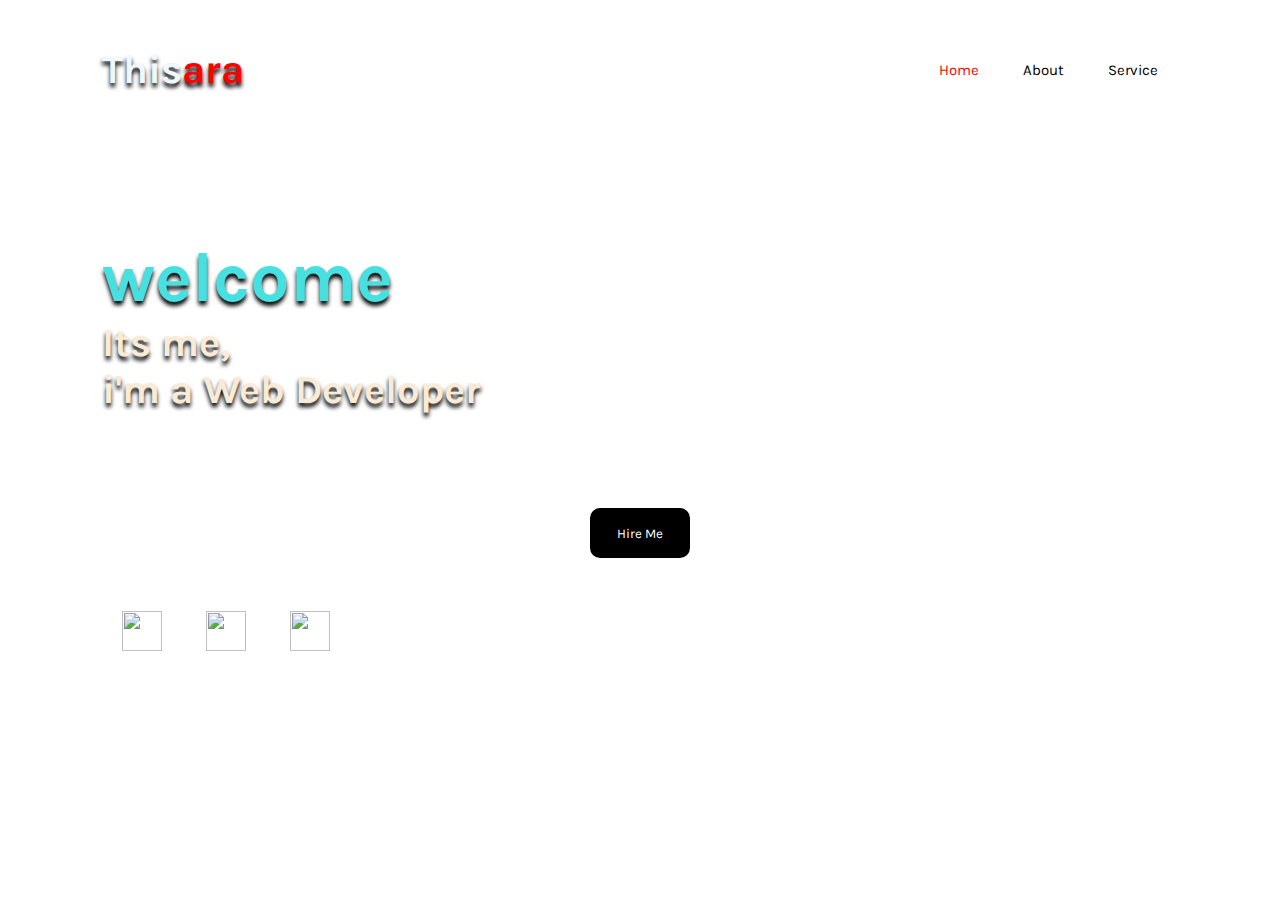
==== index.html @ 2a576aaf "Add files via upload" ====
<!DOCTYPE html>
<html lang="en">
<head>
    <meta charset="UTF-8">
    <meta name="viewport" content="width=
    , initial-scale=1.0">
    <meta http-equiv="X-UA-Compatible" content="ie=edge">
    <link rel="stylesheet" href="style.css">
    <title>Home</title>
</head>
<body>
    <!--coded buy code boy -->
    <div class="container">
        <div class="nav-bar">

<!--coded for navigation bar -->
     <nav> 
             <h1 class="logo"><a href="">This<font class="font">ara</font></a></h1>
        <ul>
           <li><a href="index.html" class="home">Home</a></li> 
           <li><a href="About.html">About</a></li>
           <li><a href="service.html">Service</a></li>
        </ul>
    </nav>
     <br>
      <br>
       <br>
       <br>
        <br>
         <br>
          <br>

    <h1 class="title">welcome</h1>
    <h1>Its me, <br>  i'm a Web Developer</h1> 
    <br>  
     <br>
      <br>
       <br>
        <br>
<div class="btm">
   </a><button class="btn"><a href="#"> Hire Me</a></button>
</div>
 <br>
  <br>
<!--socoal media accounts linked.if you want you can change that -->
<div class="social">
<a href="#"> <img src="social-media/tiktock.png" alt=""></a>
<a href="#"> <img src="social-media/whatsapp.png" alt=""></a>
<a href="#"> <img src="social-media/youtube.png" alt=""></a>
</div>
        </div>
    </div>
    
</body>
</html>
---- style.css ----
@import url('https://fonts.googleapis.com/css2?family=Karla:wght@300;400;500;600;700&display=swap');
*{
  margin: 0;
  padding: 0;
  box-sizing: border-box;
  font-family: 'Karla', sans-serif;
}
.container{
    width: 100%;
    height: 100vh;
    background: url(social-media/background.jpg);
    background-position: center;
    background-size: cover;
    padding-top: 35px;
    padding-left: 8%;
    padding-right: 8%;
}
 /*thisara logo top left*/
.logo a{
    text-decoration: none;
    color: aliceblue;
}
.font{
    color: red;
}
 /*nav bar items*/
nav{
    padding: 10px 0;
    display: flex;
    align-items: center;
    justify-content: space-between;
}
 /*thisara logo top left*/
.logo{
    font-size: 40px;
    text-decoration: none;
}
nav ul li{
    display: inline-block;
    margin: 15px 20px;
    list-style: none;
}
 /*nav bar short link items*/
nav ul li a{
    color: rgb(0, 0, 0);
    text-decoration: none;
    font-size: 15px;
    transition: 0.5s;
}

nav ul li .home{
    color: red;
}
nav ul li a:hover{
    color: rgb(255, 0, 0);
    text-decoration: none;
    font-size: 15px;
}
 /*welcome title*/
.title{
    font-size: 70px;
    color: rgb(70, 224, 224);
    text-shadow: 0px 4px 4px black ;
}
h1{
    font-size: 40px;
    color: antiquewhite;
    text-shadow: 0px 4px 4px black ;
}
 /*button holder and font size*/
.btm{
    text-align: center;
    font-size: 20px;
}
 /*button design*/
.btn {
    text-decoration: none;
    height: 50px;
    width: 100px;
    background: black;
    color: aliceblue;
    border: 2px solid black;
    border-radius: 10px;
    transition: 0.5s;
    font-weight: 300px;
}
 /*link inside button create normaal(remove text decoration)*/
.btn a{
    width: 50px;
    text-decoration: none;
    color: rgb(255, 255, 255);
}
 /*button hover efect and other hovering things*/
.btn:hover{
    height: 50px;
    width: 100px;
    background: rgb(255, 255, 255);
    color: rgb(0, 0, 0);
    border: 2px solid black;
    border-radius: 10px;
    font-weight: 300px;
}
 /*social image items with links*/
.social a img{
    display: flex;
    align-items: center;
    justify-content: space-between;
    width: 40px;
    height: 40px;
    display: inline-block;
    margin: 15px 20px;
}
@media screen and (max-width:600px){
    nav{
        padding: 5px 0;
        display: flex;
        align-items: center;
        justify-content: space-between;
    }
     /*thisara logo top left*/
    .logo{
        font-size: 30px;
        text-decoration: none;
    }
    nav ul li{
        display: inline-block;
        margin: 3px 7px;
        list-style: none;
    }
     /*nav bar short link items*/
    nav ul li a{
        color: rgb(0, 0, 0);
        text-decoration: none;
        font-size: 17px;
        transition: 0.5s;
    }
    
    nav ul li .home{
        color: red;
    }
    nav ul li a:hover{
        color: rgb(255, 0, 0);
        text-decoration: none;
        font-size: 17px;
    }
     /*welcome title*/
    .title{
        font-size: 50px;
        color: rgb(0, 255, 255);
        text-shadow: 0px 4px 4px black ;
    }
    h1{
        font-size: 28px;
        color: antiquewhite;
        text-shadow: 1px 1px 1px black ;
    }
     /*button holder and font size*/
    .btm{
        text-align: center;
        font-size: 20px;
    }
     /*button design*/
    .btn {
        text-decoration: none;
        height: 50px;
        width: 100px;
        background: black;
        color: aliceblue;
        border: 2px solid black;
        border-radius: 10px;
        transition: 0.5s;
        font-weight: 300px;
    }
     /*link inside button create normaal(remove text decoration)*/
    .btn a{
        width: 50px;
        text-decoration: none;
        color: rgb(255, 255, 255);
    }
     /*button hover efect and other hovering things*/
    .btn:hover{
        height: 50px;
        width: 100px;
        background: rgb(255, 255, 255);
        color: rgb(0, 0, 0);
        border: 2px solid black;
        border-radius: 10px;
        font-weight: 300px;
    }
     /*social image items with links*/
    .social a img{
        display: flex;
        align-items: center;
        justify-content: space-between;
        width: 30px;
        height: 30px;
        display: inline-block;
        margin: 15px 20px;
}
}
 /*this is home page coding and thanks..hope this will helpful and you can get basic idea about home page design*/
  /*this is your code boy thisara sagara hewawitharana you can contact me from those links in web page or links following*/

   /*WhatsApp - +94788303001*/
   /*Facebook - Thisara Sagra*/
   /*Email - sagarathisara123@gmail.com*/

   /*for facebook and email responding time take lonnger than i respond to whatsApp massages❤️❤️(❁´◡`❁)*/
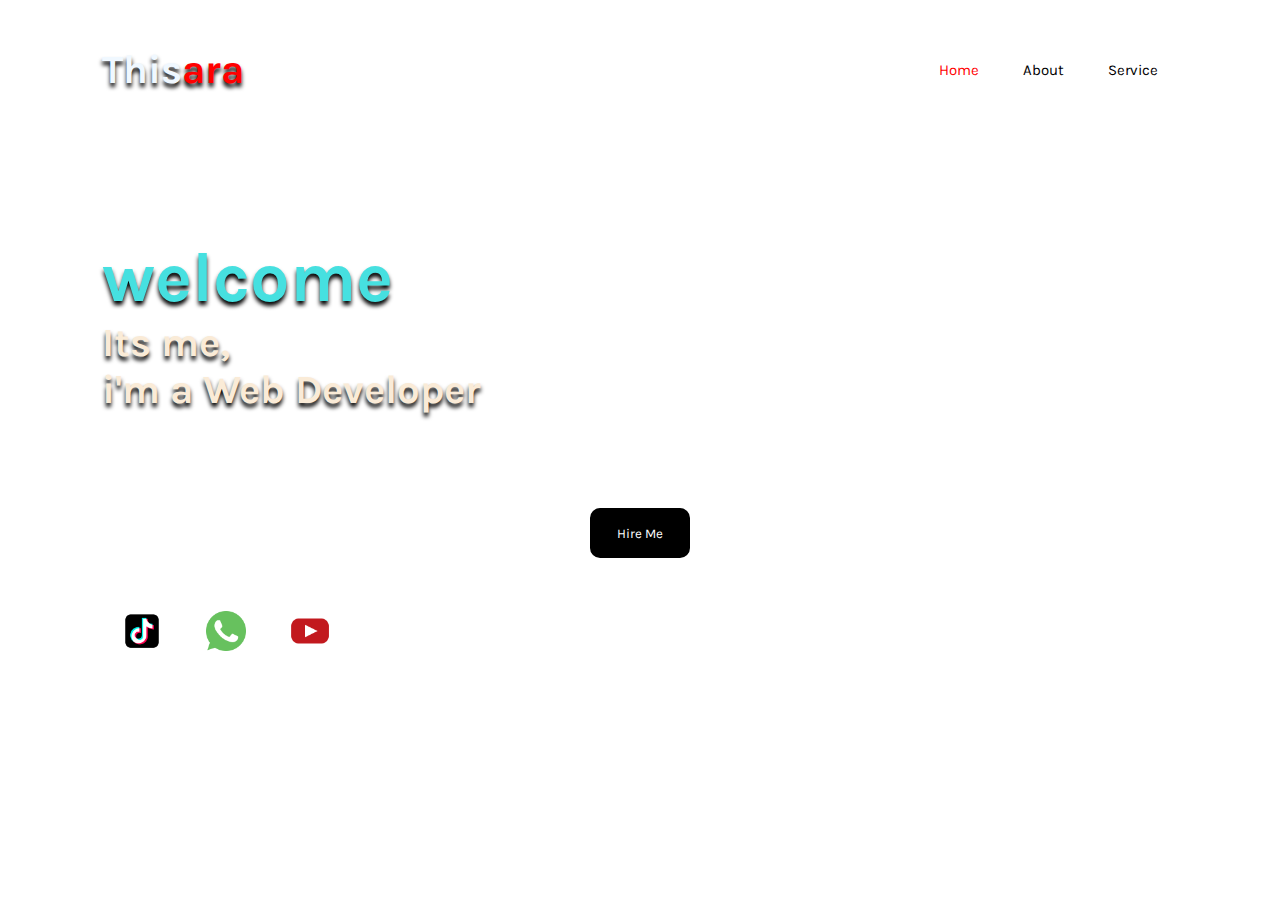
==== commit a97db0ae: "Update index.html" ====
--- a/index.html
+++ b/index.html
@@ -44,12 +44,12 @@
   <br>
 <!--socoal media accounts linked.if you want you can change that -->
 <div class="social">
-<a href="#"> <img src="social-media/tiktock.png" alt=""></a>
-<a href="#"> <img src="social-media/whatsapp.png" alt=""></a>
-<a href="#"> <img src="social-media/youtube.png" alt=""></a>
+<a href="#"> <img src="tiktock.png" alt=""></a>
+<a href="#"> <img src="whatsapp.png" alt=""></a>
+<a href="#"> <img src="youtube.png" alt=""></a>
 </div>
         </div>
     </div>
     
 </body>
-</html>+</html>
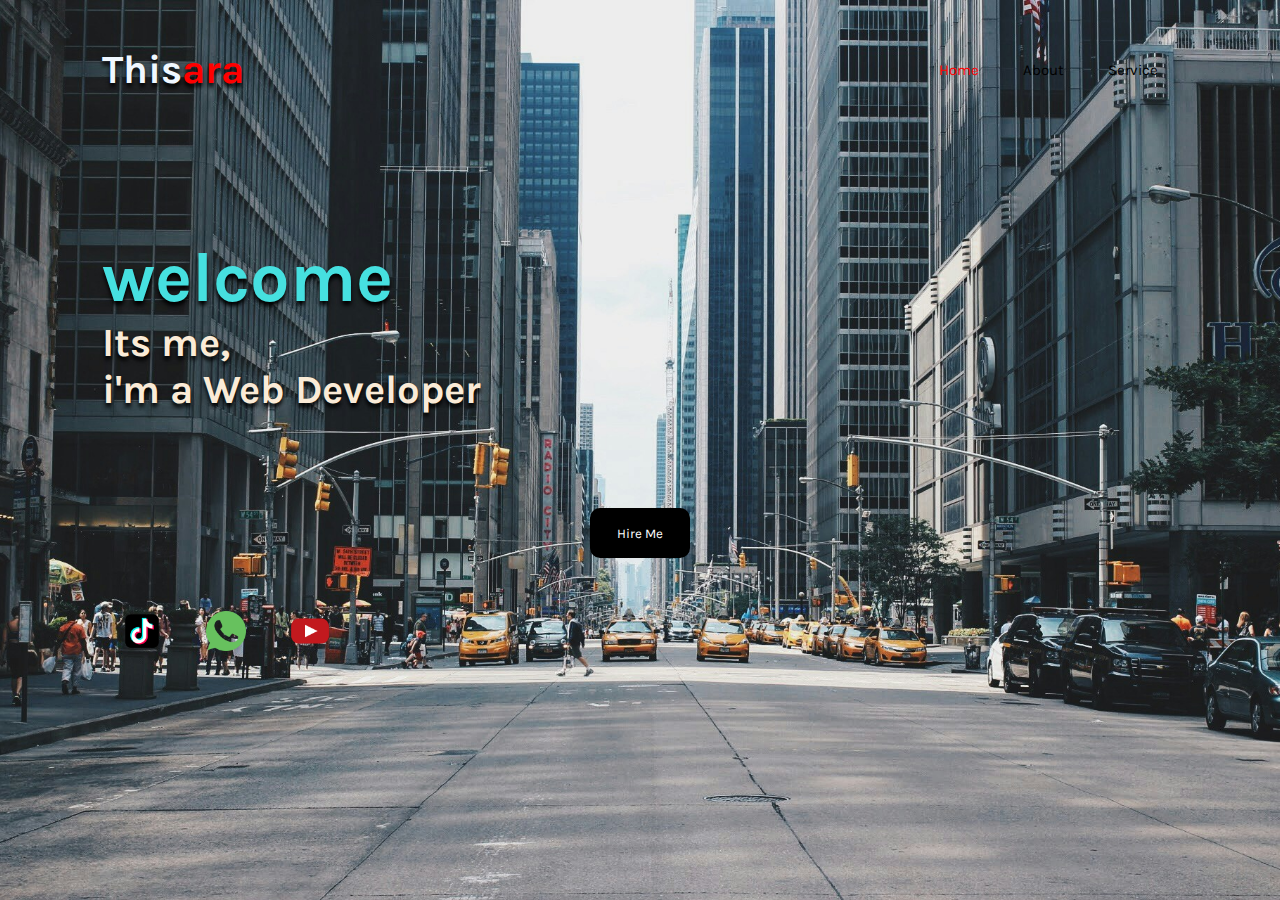
==== commit d9b5c711: "Update index.html" ====
--- a/index.html
+++ b/index.html
@@ -38,7 +38,7 @@
        <br>
         <br>
 <div class="btm">
-   </a><button class="btn"><a href="#"> Hire Me</a></button>
+   </a><button class="btn"><a href="https://wa.me/+94788303001?text=hello there"> Hire Me</a></button>
 </div>
  <br>
   <br>
--- a/style.css
+++ b/style.css
@@ -8,7 +8,7 @@
 .container{
     width: 100%;
     height: 100vh;
-    background: url(social-media/background.jpg);
+    background: url(background.jpg);
     background-position: center;
     background-size: cover;
     padding-top: 35px;
@@ -205,4 +205,4 @@
    /*Facebook - Thisara Sagra*/
    /*Email - sagarathisara123@gmail.com*/
 
-   /*for facebook and email responding time take lonnger than i respond to whatsApp massages❤️❤️(❁´◡`❁)*/+   /*for facebook and email responding time take lonnger than i respond to whatsApp massages❤️❤️(❁´◡`❁)*/
